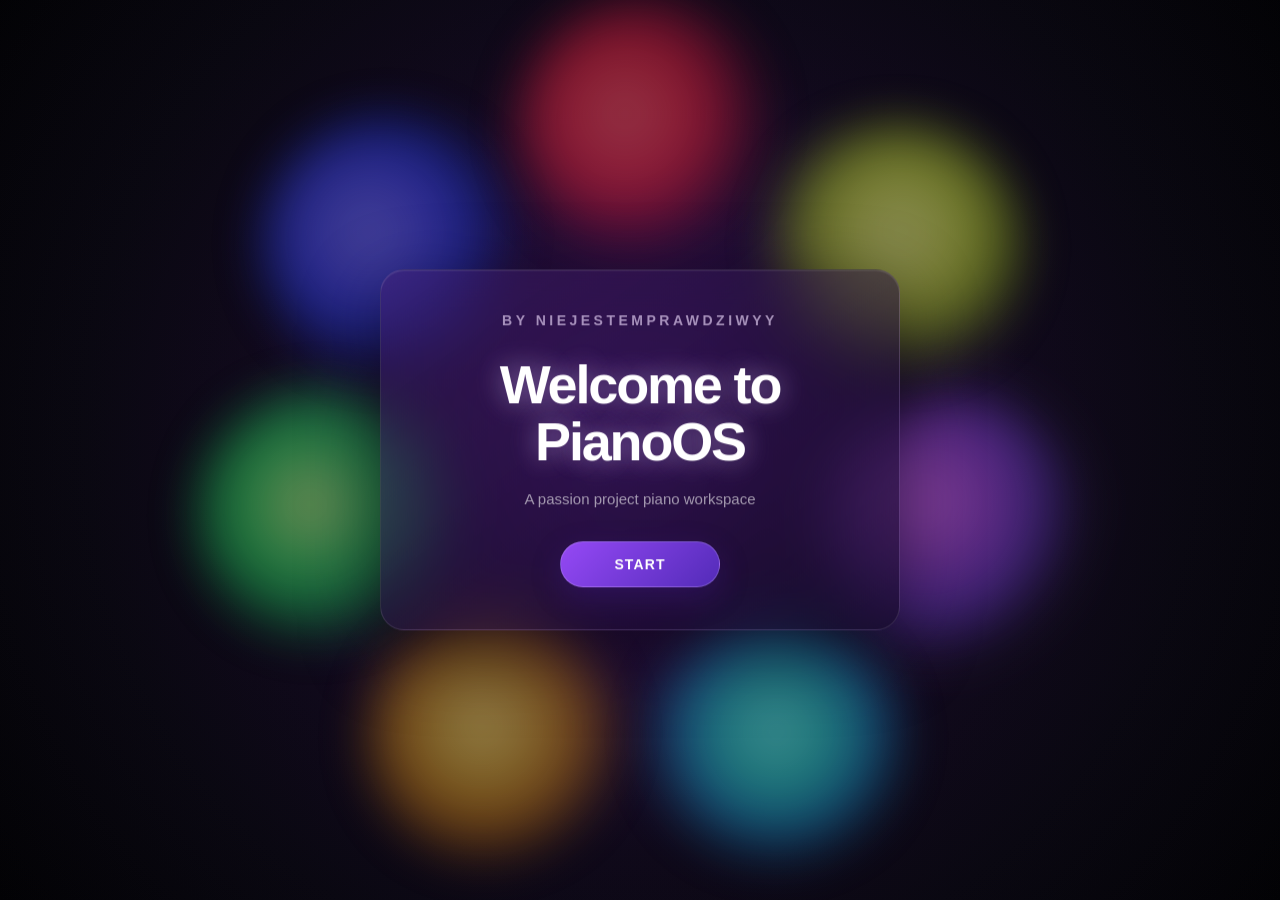
==== cacabaka.html @ e8f11163 "modified:   README.md 	new file:   assets/piano/A.mp3 	new file:   assets/piano/A_1.mp3 	new file:  " ====
<!DOCTYPE html>
<html lang="en">

<head>
    <meta charset="UTF-8">
    <meta
        name="viewport"
        content="width=device-width, initial-scale=1.0"
    >

    <title>PianoOS</title>

    <link
        rel="stylesheet"
        href="styl.css"
    >
</head>

<body>

<main class="screen1">

    <div
        class="background"
        id="background"
    >

        <div
            class="background-vignette"
        ></div>

        <canvas
            id="starCanvas"
            aria-hidden="true"
        ></canvas>

        <canvas
            id="impactCanvas"
            aria-hidden="true"
        ></canvas>

        <div
            class="implosion-core"
            aria-hidden="true"
        ></div>

        <div class="swiec glow1"></div>
        <div class="swiec glow2"></div>
        <div class="swiec glow3"></div>
        <div class="swiec glow4"></div>
        <div class="swiec glow5"></div>
        <div class="swiec glow6"></div>
        <div class="swiec glow7"></div>

        <div
            class="impact-flash"
            id="impactFlash"
            aria-hidden="true"
        ></div>

    </div>

    <section
        class="welcomecard1"
        id="welcomeCard"
    >

        <div class="logo1">
            by Niejestemprawdziwyy
        </div>

        <div class="content1">

            <h1>
                Welcome to PianoOS
            </h1>

            <p class="jakistekst">
                A passion project piano workspace
            </p>

            <button
                id="startButton"
                class="startButton"
                type="button"
            >
                Start
            </button>

        </div>

    </section>

    <section class="pianoUI" id="pianoUI"
    >
        <div class="appWindows" id="appWindows">

        <section class="appWin" id="NotepadWin" data-app="Notepad">
            <header class="appWinTitlebar">
                <div class="appWinTitle">
                <span class="appWinIcon">
                    📝
                </span>

                <span>
                     Notepad
                </span>
                </div>

                <div class="appWinControls">
                    <button class="appWinButtonMinimize" data-app="Notepad" type="button" aria-label="Minimize">_</button>

                    <button class="appWinButtonClose" data-app="Notepad" type="button" aria-label="Close">x</button>
                </div>

                </header>

                <div class="appWinContent">
                    <textarea class="notepad-textarea" id="notepadTextarea" placeholder="Notepad, not 'Note pad'" spellcheck="true"></textarea>
                    </div>
        </section>

            <section class="appWin" id="SettingsWin" data-app="Settings">
                <header class="appWinTitlebar">
                        <div class="appWinTitle">
                            <span class="appWinIcon">
                                 ⚙︎
                            </span>

                            <span>
                                Settings
                                </span>
                        </div>

                <div class="appWinControls">
                    <button class="appWinButtonMinimize" data-app="Settings" type="button" aria-label="Minimize">_</button>

                    <button class="appWinButtonClose" data-app="Settings" type="button" aria-label="Close">x</button>
                </div>

                </header>

                <div class="appWinContent">
                    <div class="settings-container">
                        <div class="settings-container">

                                <div class="settings-section">

                                    <h3>
                                        Audio
                                    </h3>

                                    <div class="setting-row">

                                        <div class="setting-info">

                                            <span>
                                                Master
                                            </span>

                                            <small>
                                                Overall volume
                                            </small>

                                        </div>

                                        <input
                                            id="masterVolume"
                                            type="range"
                                            min="0"
                                            max="1"
                                            step="0.01"
                                            value="1"
                                        >

                                    </div>

                                    <div class="setting-row">

                                        <div class="setting-info">

                                            <span>
                                                Piano
                                            </span>

                                            <small>
                                                Virtual piano volume
                                            </small>

                                        </div>

                                        <input
                                            id="pianoVolume"
                                            type="range"
                                            min="0"
                                            max="1"
                                            step="0.01"
                                            value="0.8"
                                        >

                                    </div>

                                    <div class="setting-row">

                                        <div class="setting-info">

                                            <span>
                                                Metronome
                                            </span>

                                            <small>
                                                Metronome click volume
                                            </small>

                                        </div>

                                        <input
                                            id="metronomeVolume"
                                            type="range"
                                            min="0"
                                            max="1"
                                            step="0.01"
                                            value="0.7"
                                        >

                                    </div>

                                </div>

                            </div>
                    </div>
                </div>
                 </section>

                 <section class="appWin" id="MetronomeWin" data-app="Metronome">
                    <header class="appWinTitlebar">
                        <div class="appWinTitle">
                        <span class="appWinIcon">
                           ♫
                        </span>

                        <span>
                            Metronome
                        </span>
                        </div>

                        <div class="appWinControls">
                            <button class="appWinButtonMinimize" data-app="Metronome" type="button" aria-label="Minimize">_</button>

                            <button class="appWinButtonClose" data-app="Metronome" type="button" aria-label="Close">x</button>
                        </div>

                        </header>

                        <div class="appWinContent">

                                <div class="metronomeBpm">
                                    <span id="metronomeBPM" class="metronomeBpmValue">120</span>
                                    <span class="metronomeBpmLabel">BPM</span>
                                </div>

                                <input type="range" class="metronome-slider" id="metronomeSlider" min="30" max="360" value="120">
                                    <div class="metronome-controls">

                                    <button id="metronomeStartStop" class="metronome-button">Start</button>
                                    <button id="metronomePlus" class="metronome-button">+</button>
                                    <button id="metronomeMinus" class="metronome-button">-</button>
                                        </div>

                        </div>
                     </section>

        </div>
        <header class="piano-hud">

            <div class="headtekst">
                PianoOS
            </div>

            <div class="topInfo">

                <span id="topTekst">
                    Niejestemprawdziwyy's Workspace
                </span>
                <span class="hud-separator">
                    •
                </span>

                <span id="tempo">

                </span>

            </div>

            <div class="hud-right">

                <div class="connectionStatus">

                    <span
                        class="connection-indicator"
                        id="connectionIndicator"
                    ></span>

                    <span id="midiStatus">
                        Keyboard ready
                    </span>

                </div>

                <div class="hud-actions">

                    <button
                        id="playButton"
                        type="button"
                        aria-label="Play"
                    >
                        ▶
                    </button>
                    <button
                        id="stopButton"
                        type="button"
                        aria-label="Stop"
                    >
                        ■
                    </button>
                    <button
                        id="recordButton"
                        type="button"
                        aria-label="Record"
                    >
                        ●
                    </button>
                    <button
                        id="hideVkeyboard"
                        class="hide-vkeyboard"
                        type="button"
                        aria-label="Hide virtual keyboard"
                        aria-pressed="false"
                    >
                        ▼
                    </button>

                </div>

            </div>

        </header>

        <aside class="appDock" id="appDock">

    <button
        class="dockButton"
        id="openNotepad"
        type="button"
        title="Notepad"
    >
        📝
    </button>

    <button
        class="dockButton"
        id="openMetronome"
        type="button"
        title="Metronome"
    >
        ♫
    </button>

    <button
        class="dockButton"
        id="openSettings"
        type="button"
        title="Settings"
    >
        ⚙
    </button>

</aside>

        <div
            class="visualizer"
            id="visualizer"
        >

            <div class="visualizer-grid"></div>

            <canvas
                id="noteCanvas"
                aria-hidden="true"
            ></canvas>

        </div>

        <canvas
            id="particleCanvas"
            aria-hidden="true"
        ></canvas>

        <div class="piano-area">

            <div
                class="piano"
                id="piano"
                aria-label="Virtual piano"
            >

                <div
                    class="piano-keys"
                    id="pianoKeys"
                ></div>

            </div>

        </div>

    </section>

    <div
        class="tenpopup"
        id="tenpopup"
        aria-hidden="true"
    >

        <div class="tenpopup-content">

            <div class="popup-icon">
                🎹
            </div>

            <h2>
                Yo, Human!
            </h2>

            <p>
                For the best experience, connect a MIDI
                keyboard to your computer and then allow
                PianoOS to access it.
            </p>

            <div class="popup-actions">

                <button
                    id="midiTAK"
                    type="button"
                >
                    Enable MIDI
                </button>

                <button
                    id="midiNIE"
                    type="button"
                >
                    Nah, I'm good
                </button>

            </div>

        </div>

    </div>

    <div class="popupMidiTak" id="popupMidiTak" aria-hidden="true">
        <p></p>
    </div>

</main>

<script src="rooob.js"></script>

</body>
</html>
---- styl.css ----
* {
    box-sizing: border-box;
}

html,
body {
    width: 100%;
    height: 100%;
    margin: 0;
}

body {
    overflow: hidden;

    font-family: Arial, sans-serif;

    background: #030308;

    color: white;
}

.screen1 {
    position: relative;

    width: 100vw;
    height: 100vh;

    overflow: hidden;

    isolation: isolate;
}

.background {
    position: absolute;
    inset: 0;

    overflow: hidden;

    --backgroundbrightness: 1;

    background:
        radial-gradient(
            circle at 50% 48%,
            #26063e 0%,
            #10091b 35%,
            #07070d 70%,
            #020204 100%
        );
}

.background::after {
    content: "";

    position: absolute;
    inset: -30%;

    z-index: 1;

    background:
        radial-gradient(
            circle at center,
            rgba(110, 48, 180, 0.25) 0%,
            rgba(50, 20, 80, 0.10) 32%,
            transparent 65%
        );

    pointer-events: none;

    animation:
        sidesPulse 4s ease-in-out infinite;
}

.background-vignette {
    position: absolute;
    inset: 0;

    z-index: 20;

    pointer-events: none;

    background:
        radial-gradient(
            circle at center,
            transparent 30%,
            rgba(0, 0, 0, 0.24) 65%,
            rgba(0, 0, 0, 0.82) 100%
        );

    opacity:
        calc(1 - var(--backgroundbrightness));
}

#starCanvas {
    position: absolute;
    inset: 0;

    z-index: 0;

    width: 100%;
    height: 100%;

    opacity: 0;

    pointer-events: none;

    transition:
        opacity 2s ease;
}

.background.post-impact #starCanvas {
    opacity: 1;
}

#impactCanvas {
    position: absolute;
    inset: 0;

    z-index: 15;

    width: 100%;
    height: 100%;

    pointer-events: none;
}

.swiec {
    position: absolute;

    top: 50%;
    left: 50%;

    width: var(--blobsize);
    height: var(--blobsize);

    margin:
        calc(var(--blobsize) / -2)
        0
        0
        calc(var(--blobsize) / -2);

    border-radius: 50%;

    opacity: 0.58;

    filter: blur(24px);

    pointer-events: none;

    will-change:
        transform,
        opacity,
        filter;

    z-index: 2;

    transition:
        opacity 320ms ease,
        filter 320ms ease;
}

.glow1,
.glow2,
.glow3,
.glow4,
.glow5,
.glow6,
.glow7 {
    --blobsize:
        min(20vw, 270px);
}

.glow1 {
    background:
        radial-gradient(
            circle at 38% 40%,
            #e46eff 0%,
            #8b3ccc 35%,
            #5e35bd 50%,
            transparent 72%
        );
}

.glow2 {
    background:
        radial-gradient(
            circle at 50% 45%,
            #63fff0 0%,
            #1ecbbd 33%,
            #1683c4 50%,
            transparent 72%
        );
}

.glow3 {
    background:
        radial-gradient(
            circle at 45% 45%,
            #ffe66b 0%,
            #d39c20 34%,
            #b36710 50%,
            transparent 72%
        );
}

.glow4 {
    background:
        radial-gradient(
            circle at 45% 45%,
            #c7ff84 0%,
            #31d65d 34%,
            #15af50 50%,
            transparent 72%
        );
}

.glow5 {
    background:
        radial-gradient(
            circle at 42% 45%,
            #7376ff 0%,
            #4144ec 35%,
            #1933c8 50%,
            transparent 72%
        );
}

.glow6 {
    background:
        radial-gradient(
            circle at 42% 45%,
            #ff5b66 0%,
            #ed243d 35%,
            #a31336 50%,
            transparent 72%
        );
}

.glow7 {
    background:
        radial-gradient(
            circle at 52% 42%,
            #efff83 0%,
            #cadb3d 34%,
            #89a918 50%,
            transparent 72%
        );
}

.background.post-impact .swiec {
    opacity: 0 !important;
    filter: blur(60px) !important;
}

.background.post-impact::after {
    animation: none;

    opacity: 0;
}

.implosion-core {
    position: absolute;

    top: 50%;
    left: 50%;

    width: 100px;
    height: 100px;

    margin:
        -50px
        0
        0
        -50px;

    border-radius: 50%;

    z-index: 10;

    pointer-events: none;

    opacity: 0.12;

    transform:
        scale(0.35);

    background:
        radial-gradient(
            circle,
            rgba(255,255,255,1) 0%,
            rgba(232,190,255,0.95) 12%,
            rgba(164,78,255,0.72) 26%,
            rgba(94,27,170,0.35) 45%,
            transparent 72%
        );

    filter:
        blur(7px);

    box-shadow:
        0 0 25px
        rgba(220,160,255,0.25),

        0 0 80px
        rgba(150,70,255,0.18);

    will-change:
        transform,
        opacity,
        filter;
}

.impact-flash {
    position: absolute;
    inset: 0;

    z-index: 18;

    pointer-events: none;

    opacity: 0;

    background:
        radial-gradient(
            circle at center,
            rgba(255,255,255,0.98) 0%,
            rgba(226,188,255,0.72) 7%,
            rgba(160,80,255,0.28) 22%,
            transparent 60%
        );
}

.welcomecard1 {
    position: absolute;

    left: 50%;
    top: 50%;

    transform:
        translate(-50%, -50%);

    z-index: 30;

    width:
        min(
            520px,
            calc(100vw - 40px)
        );

    padding:
        42px 38px;

    border:
        1px solid
        rgba(255,255,255,0.11);

    border-radius: 24px;

    text-align: center;

    background:
        linear-gradient(
            145deg,
            rgba(68, 31, 112, 0.48),
            rgba(18, 8, 34, 0.62)
        );

    backdrop-filter:
        blur(22px);

    box-shadow:
        0 20px 80px
        rgba(0,0,0,0.45),

        inset 0 1px 0
        rgba(255,255,255,0.08);

    transition:
        opacity 0.8s ease,
        transform 1s
        cubic-bezier(
            0.16,
            1,
            0.3,
            1
        ),
        filter 1s ease;
}

.logo1 {
    margin-bottom: 28px;

    font-size: 14px;
    font-weight: 700;

    letter-spacing: 0.25em;

    text-transform: uppercase;

    color:
        rgba(225, 207, 242, 0.68);
}

h1 {
    margin: 0;

    font-size:
        clamp(32px, 5vw, 54px);

    line-height: 1.05;

    letter-spacing: -0.04em;

    text-shadow:
        0 0 34px
        rgba(255, 255, 255, 0.28),

        0 0 24px
        rgba(194, 143, 255, 0.3);
}

.jakistekst {
    margin:
        18px auto
        30px;

    max-width: 380px;

    font-size: 15px;

    line-height: 1.6;

    color:
        rgba(255,255,255,0.58);
}

.startButton {
    position: relative;

    min-width: 160px;

    padding:
        14px 28px;

    border:
        1px solid
        rgba(255,255,255,0.18);

    border-radius: 999px;

    color: white;

    font-size: 14px;
    font-weight: 700;

    letter-spacing: 0.08em;

    text-transform: uppercase;

    cursor: pointer;

    background:
        linear-gradient(
            135deg,
            rgba(155,77,255,0.95),
            rgba(90,48,200,0.90)
        );

    box-shadow:
        0 0 0
        rgba(160,90,255,0),

        0 10px 30px
        rgba(80,30,180,0.25);

    transition:
        transform 0.25s ease,
        box-shadow 0.25s ease,
        filter 0.25s ease;
}

.startButton:hover {
    transform:
        translateY(-2px);

    filter:
        brightness(1.12);

    box-shadow:
        0 0 30px
        rgba(176,93,255,0.35),

        0 12px 40px
        rgba(80,30,180,0.35);
}

.startButton:active {
    transform:
        translateY(1px)
        scale(0.98);
}

.startButton:disabled {
    cursor: default;
}

.pianoUI {
    position: fixed;
    inset: 0;

    z-index: 40;

    overflow: hidden;

    opacity: 0;
    visibility: hidden;

    pointer-events: none;

    transform:
        scale(1.035)
        translateY(12px);

    filter: blur(10px);

    transition:
        opacity 1.1s ease,
        transform 1.2s
        cubic-bezier(
            0.16,
            1,
            0.3,
            1
        ),
        filter 1.1s ease,
        visibility 0s linear 1.1s;
}

.pianoUI.visible {
    opacity: 1;

    visibility: visible;

    pointer-events: auto;

    transform:
        scale(1)
        translateY(0);

    filter: blur(0);

    transition-delay: 0s;
}

.piano-hud {
    position: absolute;

    top: 0;
    left: 0;
    right: 0;

    z-index: 60;

    display: grid;

    grid-template-columns:
        1fr
        auto
        1fr;

    align-items: center;

    min-height: 70px;

    padding:
        14px 22px;

    border-bottom:
        1px solid
        rgba(255,255,255,0.06);

    background:
        linear-gradient(
            to bottom,
            rgba(17, 7, 33, 0.88),
            rgba(7, 3, 16, 0.7)
        );

    backdrop-filter:
        blur(16px);

    box-shadow:
        0 8px 26px
        rgba(5, 2, 12, 0.38),

        inset 0 -1px 0
        rgba(155, 77, 255, 0.14);
}

.headtekst {
    font-size: 14px;

    font-weight: 700;

    letter-spacing: 0.18em;

    text-transform: uppercase;

    color:
        rgba(255,255,255,0.78);

    text-shadow:
        0 0 10px
        rgba(210, 169, 255, 0.7);
}

.topInfo {
    display: flex;

    align-items: center;

    gap: 10px;

    font-size: 12px;

    color:
        rgba(255,255,255,0.42);
}

.hud-separator {
    opacity: 0.3;
}

.hud-right {
    justify-self: end;

    display: flex;

    align-items: center;

    gap: 14px;
}

.connectionStatus {
    display: flex;

    align-items: center;

    gap: 8px;

    font-size: 11px;

    color:
        rgba(255,255,255,0.5);
}

.connection-indicator {
    width: 7px;
    height: 7px;

    border-radius: 50%;

    background:
        rgba(150, 150, 160, 0.45);

    box-shadow: none;

    transition:
        background 0.25s ease,
        box-shadow 0.25s ease;
}

.connection-indicator.connected {
    background:
        #d6a1ff;

    box-shadow:
        0 0 14px
        rgba(214, 161, 255, 0.85);
}

.hud-actions {
    display: flex;

    align-items: center;

    gap: 6px;
}

.hud-actions button {
    width: 32px;
    height: 32px;

    padding: 0;

    border:
        1px solid
        rgba(155, 77, 255, 0.26);

    border-radius: 50%;

    color:
        rgba(255,255,255,0.72);

    background:
        rgba(109, 57, 171, 0.32);

    cursor: pointer;

    transition:
        background 0.2s ease,
        transform 0.2s ease,
        color 0.2s ease;
}

.hud-actions button:hover {
    transform:
        translateY(-1px);

    color: white;

    background:
        rgba(155, 77, 255, 0.38);
}

.hide-vkeyboard {
    margin-left: 5px;

    color:
        rgba(255,255,255,0.45) ;

    background:
        rgba(28, 9, 49, 0.48) ;

    border-color:
        rgba(255,255,255,0.08) ;

    backdrop-filter:
        blur(8px);

    transition:
        transform 0.45s
        cubic-bezier(
            0.16,
            1,
            0.3,
            1
        ),
        background 0.2s ease;
}

.visualizer {
    position: absolute;

    inset: 70px 0 0 0;

    overflow: hidden;
}

.visualizer-grid {
    position: absolute;
    inset: 0;

    opacity: 0.25;

    background:
        linear-gradient(
            rgba(255,255,255,0.022) 1px,
            transparent 1px
        ),
        linear-gradient(
            90deg,
            rgba(255,255,255,0.022) 1px,
            transparent 1px
        );

    background-size:
        50px 50px;

    mask-image:
        linear-gradient(
            to bottom,
            black,
            transparent 88%
        );
}

#noteCanvas {
    position: absolute;
    inset: 0;

    width: 100%;
    height: 100%;

    pointer-events: none;
}

#particleCanvas {
    position: fixed;
    inset: 0;

    z-index: 70;

    width: 100%;
    height: 100%;

    pointer-events: none;
}

.piano-area {
    position: absolute;

    left: 0;
    right: 0;
    bottom: 0;

    z-index: 50;

    width: 100%;

    height:
        clamp(
            145px,
            22.5vh,
            243px
        );

    padding:
        0 16px 0;

    transform:
        translateY(0);

    transition:
        transform 700ms
        cubic-bezier(
            0.16,
            1,
            0.3,
            1
        );
}

.piano-area.keyboard-hidden {
    transform:
        translateY(100%);
}

.piano {
    position: relative;

    width: 100%;
    height: 100%;

    overflow: visible;

    border:
        1px solid
        rgba(255,255,255,0.10);

    border-bottom:
        0;

    border-radius:
        16px 16px 0 0;

    background:
        linear-gradient(
            to bottom,
            rgba(12,11,20,0.96),
            rgba(3,3,8,0.99)
        );

    box-shadow:
        0 -24px 80px
        rgba(0,0,0,0.62),

        inset 0 1px 0
        rgba(255,255,255,0.07);
}

.piano-keys {
    position: relative;

    width: 100%;
    height: 100%;
}

.key {
    position: absolute;

    user-select: none;

    touch-action: none;

    cursor: pointer;

    transition:
        transform 80ms ease,
        background 120ms ease,
        box-shadow 120ms ease,
        filter 120ms ease;
}

.key.white {
    bottom: 0;

    height: 100%;

    border:
        1px solid
        rgba(10,10,15,0.85);

    border-radius:
        0 0 7px 7px;

    background:
        linear-gradient(
            to bottom,
            #ffffff 0%,
            #eeeeee 55%,
            #cfcfcf 100%
        );

    box-shadow:
        inset 0 -5px 8px
        rgba(0,0,0,0.12);

    z-index: 1;
}

.key.black {
    top: 0;

    height: 62%;

    border:
        1px solid
        rgba(255,255,255,0.07);

    border-radius:
        0 0 5px 5px;

    background:
        linear-gradient(
            to bottom,
            #282630,
            #0a0910 75%,
            #020205 100%
        );

    box-shadow:
        inset 0 -3px 5px
        rgba(0,0,0,0.6),

        0 6px 8px
        rgba(0,0,0,0.45);

    z-index: 10;
}

.key.white.active {
    z-index: 8;

    transform:
        translateY(4px);

    background:
        linear-gradient(
            to bottom,
            #ffffff,
            #e6d7ff 60%,
            #b995ff 100%
        );

    box-shadow:
        inset 0 4px 8px
        rgba(80,40,160,0.18),

        0 -5px 22px
        rgba(185,120,255,0.78),

        0 -14px 54px
        rgba(130,70,255,0.42);

    filter:
        brightness(1.08);
}

.key.black.active {
    z-index: 11;

    transform:
        translateY(4px);

    background:
        linear-gradient(
            to bottom,
            #9b74ff,
            #432071 65%,
            #13081f 100%
        );

    box-shadow:
        0 -5px 18px
        rgba(150,90,255,0.95),

        0 -13px 42px
        rgba(115,65,255,0.5);

    filter:
        brightness(1.25);
}

.key-label {
    position: absolute;

    left: 50%;

    bottom: 11px;

    transform:
        translateX(-50%);

    white-space: nowrap;

    pointer-events: none;

    font-size: 9px;

    font-weight: 600;

    letter-spacing: 0.02em;

    color:
        rgba(30,25,40,0.48);

    transition:
        color 100ms ease,
        text-shadow 100ms ease;
}

.key.black .key-label {
    bottom: 7px;

    font-size: 7px;

    color:
        rgba(255,255,255,0.42);
}

.key.active .key-label {
    color:
        rgba(255,255,255,0.95);

    text-shadow:
        0 0 8px
        rgba(190,140,255,0.8);
}

.tenpopup {
    position: fixed;
    inset: 0;

    z-index: 100;

    display: flex;

    align-items: center;
    justify-content: center;

    padding: 20px;

    opacity: 0;
    visibility: hidden;

    pointer-events: none;

    background:
        rgba(0,0,0,0.42);

    backdrop-filter:
        blur(10px);

    transition:
        opacity 0.35s ease,
        visibility 0.35s ease;
}

.tenpopup.active {
    opacity: 1;

    visibility: visible;

    pointer-events: auto;
}

.tenpopup-content {
    width:
        min(
            480px,
            100%
        );

    padding: 34px;

    border:
        1px solid
        rgba(255,255,255,0.12);

    border-radius: 24px;

    text-align: center;

     background:
        linear-gradient(
            145deg,
            rgba(66, 31, 109, 0.76),
            rgba(17, 7, 33, 0.84)
        );
    box-shadow:
        0 30px 100px
        rgba(0,0,0,0.55);

    transform:
        translateY(15px)
        scale(0.98);

    transition:
        transform 0.4s
        cubic-bezier(
            0.16,
            1,
            0.3,
            1
        );
}

.tenpopup.active
.tenpopup-content {
    transform:
        translateY(0)
        scale(1);
}

.popup-icon {
    font-size: 42px;

    margin-bottom: 15px;
}

.tenpopup h2 {
    margin:
        0 0 12px;
}

.tenpopup p {
    margin: 0;

    line-height: 1.6;

    color:
        rgba(255,255,255,0.62);
}

.popup-actions {
    display: flex;

    align-items: center;
    justify-content: center;

    gap: 12px;

    margin-top: 25px;

    flex-wrap: wrap;
}

.popup-actions button {
    padding:
        12px 20px;

    border:
        1px solid
        rgba(255,255,255,0.13);

    border-radius: 999px;

    color: white;

    cursor: pointer;

    background:
        rgba(90, 43, 143, 0.24);

    transition:
        transform 0.2s ease,
        background 0.2s ease;
}

.popup-actions button:hover {
    transform:
        translateY(-1px);

    background:
        rgba(155, 77, 255, 0.3);
}

#midiTAK {
    background:
        linear-gradient(
            135deg,
            #8c49ff,
            #5632c9
        );
    box-shadow:
         0 0 30px
        rgba(141, 86, 228, 0),

         0 0 30px
        rgba(203, 186, 237, 0.25);
}

.popupMidiTak {
    position: fixed;

    top: 82px;
    right: 18px;

    z-index: 120;

    padding:
        10px 14px;

    border:
        1px solid
        rgba(255,255,255,0.10);

    border-radius: 12px;

    background:
        rgba(18,12,29,0.76);

    backdrop-filter:
        blur(12px);

    box-shadow:
        0 12px 35px
        rgba(0,0,0,0.35);

    opacity: 0;
    visibility: hidden;

    transform:
        translateY(-10px);

    pointer-events: none;

    transition:
        opacity 0.35s ease,
        transform 0.35s ease,
        visibility 0.35s ease;
}

.popupMidiTak.visible {
    opacity: 1;

    visibility: visible;

    transform:
        translateY(0);
}

.popupMidiTak p {
    margin: 0;

    font-size: 12px;

    color:
        rgba(255,255,255,0.82);
}

@keyframes sidesPulse {

    0%,
    100% {
        opacity: 0.30;

        transform:
            scale(0.99);
    }

    50% {
        opacity: 0.44;

        transform:
            scale(1.015);
    }
}

@media (max-width: 800px) {

    .piano-hud {
        grid-template-columns:
            1fr
            auto;

        gap: 8px;

        min-height: 62px;

        padding:
            10px 14px;
    }

    .topInfo {
        display: none;
    }

    .hud-right {
        gap: 8px;
    }

    .connectionStatus {
        display: none;
    }

    .visualizer {
        inset: 62px;
    }

    .piano-area {
        height:
            clamp(
                130px,
                21vh,
                190px
            );

        padding-left: 8px;
        padding-right: 8px;
    }

    .piano {
        border-radius:
            12px 12px 0 0;
    }

    .key-label {
        bottom: 8px;

        font-size: 7px;
    }

    .key.black .key-label {
        bottom: 5px;

        font-size: 6px;
    }

    .tenpopup-content {
        padding:
            28px 22px;
    }
}

@media (prefers-reduced-motion: reduce) {

    *,
    *::before,
    *::after {
        animation-duration: 0.01ms !important;

        animation-iteration-count:
            1 !important;

        transition-duration:
            0.01ms !important;
    }
}

.app-windows {
    position: absolute;

    inset: 0;

    z-index: 80;

    pointer-events: none;
}

.appWin {
    position: absolute;

    left: 50%;
    top: 50%;

    width: 420px;
    min-height: 260px;

    display: flex;

    flex-direction: column;

    overflow: hidden;

    pointer-events: auto;

    border:
        1px solid
        rgba(255, 255, 255, 0.16);

    border-radius: 18px;

    background:
        linear-gradient(
            145deg,
            rgba(66, 31, 109, 0.68),
            rgba(17, 7, 33, 0.82)
        );

    backdrop-filter:
        blur(24px)
        saturate(130%);

    box-shadow:
        0 25px 70px
        rgba(0, 0, 0, 0.45),

        inset 0 1px 0
        rgba(255, 255, 255, 0.13),

        inset 0 -1px 0
        rgba(0, 0, 0, 0.18);

    opacity: 0;

    visibility: hidden;

    transform:
        translate(-50%, -50%)
        scale(0.95);

    transition:
        opacity 220ms ease,
        transform 280ms
        cubic-bezier(
            0.16,
            1,
            0.3,
            1
        ),
        visibility 220ms ease;
}

.appWin.active {

    opacity: 1;

    visibility: visible;

    transform:
        translate(-50%, -50%)
        scale(1);
}

.appWin.dragging {

    transition: none;
}

.appWinTitlebar {

    height: 46px;

    display: flex;

    align-items: center;

    justify-content: space-between;

    padding:
        0 10px 0 14px;

    border-bottom:
        1px solid
        rgba(255, 255, 255, 0.09);

    background:
        linear-gradient(
            to right,
            rgba(155, 77, 255, 0.22),
            rgba(63, 26, 104, 0.12)
        );

    user-select: none;

    cursor: grab;
}

.appWinTitlebar:active {
    cursor: grabbing;
}

.appWinTitle {

    display: flex;

    align-items: center;

    gap: 9px;

    font-size: 13px;

    font-weight: 600;

    color:
        rgba(255, 255, 255, 0.9);
}

.appWinIcon {

    display: flex;

    align-items: center;
    justify-content: center;

    width: 24px;
    height: 24px;

    border-radius: 7px;

    background:
        rgba(155, 77, 255, 0.16);
}

.appWinControls {

    display: flex;

    gap: 4px;
}

.appWinButton,
.appWinControls button {

    width: 28px;
    height: 28px;

    padding: 0;

    border:
        1px solid
        rgba(155, 77, 255, 0.2);

    border-radius: 50%;

    color:
        rgba(255,255,255,0.55);

    background:
        rgba(90, 43, 143, 0.22);

    cursor: pointer;

    font-size: 15px;

    transition:
        background 0.18s ease,
        color 0.18s ease;
}

.appWinButton:hover,
.appWinControls button:hover {

    color: white;

    background:
        rgba(155,77,255,0.36);

    box-shadow:
        0 0 12px
        rgba(155, 77, 255, 0.24);
}

.appWinButtonClose:hover {

    background:
        rgba(155,77,255,0.42);

    color:
        #f1ddff;
}

.appWinContent {

    flex: 1;

    min-height: 0;

    padding: 16px;
}

.notepadWin {
    padding: 0;
}

.notepad-textarea {

    width: 100%;
    height: 100%;

    min-height: 220px;

    resize: none;

    padding: 18px;

    border: 0;

    outline: none;

    color:
        rgba(255,255,255,0.9);

    font:
        14px/1.6
        Arial,
        sans-serif;

    background:
        linear-gradient(
            to bottom,
            rgba(255,255,255,0.035),
            rgba(255,255,255,0.015)
        );

    caret-color:
        #d6b7ff;
}

.notepad-textarea::placeholder {

    color:
        rgba(255,255,255,0.28);
}

.notepad-textarea:focus {

    background:
        linear-gradient(
            to bottom,
            rgba(255,255,255,0.045),
            rgba(255,255,255,0.018)
        );
}

.metronomeBpm {

    display: flex;

    flex-direction: column;

    align-items: center;

    justify-content: center;

    gap: 18px;
}

.metronomeBpm {

    display: flex;

    flex-direction: column;

    align-items: center;
}

.metronomeBpmValue {

    font-size: 64px;

    font-weight: 300;

    line-height: 1;

    letter-spacing: -0.05em;

    color:
        rgba(255,255,255,0.95);

    text-shadow:
        0 0 30px
        rgba(196,145,255,0.25);
}

.metronomeBpmLabel {

    margin-top: 5px;

    font-size: 10px;

    font-weight: 600;

    letter-spacing: 0.25em;

    color:
        rgba(255,255,255,0.42);
}

.metronome-slider {

    width: 80%;

    height: 8px;

    appearance: none;

    border-radius: 999px;

    background:
        linear-gradient(
            90deg,
            rgba(90, 48, 200, 0.78) 0%,
            rgba(155, 77, 255, 0.84) 55%,
            rgba(194, 111, 238, 0.92) 100%
        );

    box-shadow:
        0 0 14px
        rgba(155, 77, 255, 0.22),

        inset 0 1px 2px
        rgba(0, 0, 0, 0.35);

    cursor: pointer;

    margin-bottom: 16px;
}

.metronome-slider::-webkit-slider-thumb {
    width: 18px;
    height: 18px;

    appearance: none;

    border: 2px solid
        rgba(239, 218, 255, 0.95);

    border-radius: 50%;

    background:
        linear-gradient(
            145deg,
            #d18aff,
            #7929a9
        );

    box-shadow:
        0 0 12px
        rgba(194, 111, 238, 0.75);
}

.metronome-slider::-moz-range-thumb {
    width: 14px;
    height: 14px;

    border: 2px solid
        rgba(239, 218, 255, 0.95);

    border-radius: 50%;

    background:
        linear-gradient(
            145deg,
            #d18aff,
            #7929a9
        );

    box-shadow:
        0 0 12px
        rgba(194, 111, 238, 0.75);
}

.metronome-buttons,
.metronome-controls {

    display: flex;

    align-items: center;

    gap: 13px;

    margin-top: 4px;
}

.metronome-buttons button,
.metronome-controls button {

    min-width: 42px;
    height: 42px;

    border:
        1px solid
        rgba(155, 77, 255, 0.24);

    border-radius: 50%;

    color:
        rgba(255,255,255,0.78);

    background:
        linear-gradient(
            145deg,
            rgba(155, 77, 255, 0.82),
            rgba(90, 48, 200, 0.78)
        );

    box-shadow:
        0 5px 16px
        rgba(80, 30, 180, 0.2),

        inset 0 1px 0
        rgba(255, 255, 255, 0.16);

    cursor: pointer;

    transition:
        background 0.18s ease,
        transform 0.18s ease;
}

.metronome-buttons button:hover,
.metronome-controls button:hover {

    background:
        linear-gradient(
            145deg,
            rgba(175, 91, 255, 0.9),
            rgba(103, 57, 218, 0.86)
        );

    box-shadow:
        0 0 14px
        rgba(155, 77, 255, 0.25);

    transform:
        translateY(-1px);
}

.metronome-controls #metronomeStartStop {
    min-width: 92px;

    padding:
        0 18px;

    border-radius: 999px;
}

.metronome-start {

    min-width: 110px;

    padding: 11px 20px;

    border:
        1px solid
        rgba(255,255,255,0.12);

    border-radius: 999px;

    color: white;

    background:
        linear-gradient(
            135deg,
            rgba(155,77,255,0.95),
            rgba(90,48,200,0.92)
        );

    cursor: pointer;

    box-shadow:
        0 10px 25px
        rgba(80,30,180,0.25),

        0 0 18px
        rgba(155, 77, 255, 0.2);
}

#notepadWindow {

    left: 32%;

    top: 42%;
}

#metronomeWindow {

    left: 68%;

    top: 42%;

    width: 330px;

    min-height: 290px;
}

@media (max-width: 800px) {

    .app-window {

        width:
            calc(100vw - 30px);

        max-width:
            420px;
    }

    #notepadWindow,
    #metronomeWindow {

        left: 50%;

        top: 50%;

        width:
            calc(100vw - 30px);
    }
}

.appDock {
    position: fixed;

    top: 50%;
    right: 18px;

    z-index: 95;

    display: flex;

    flex-direction: column;

    gap: 8px;

    padding: 8px;

    border:
        1px solid
        rgba(255,255,255,0.08);

    border-radius: 14px;

    background:
        rgba(25, 10, 47, 0.78);

    backdrop-filter:
        blur(16px);

    box-shadow:
        0 15px 40px
        rgba(0,0,0,0.30);

    transform:
        translateY(-50%);
}

.dockButton {
    width: 42px;
    height: 42px;

    display: flex;

    align-items: center;
    justify-content: center;

    padding: 0;

    border:
        1px solid
        rgba(255,255,255,0.08);

    border-radius: 11px;

    font-size: 18px;

    color:
        rgba(255,255,255,0.72);

    background:
        rgba(90, 43, 143, 0.24);

    cursor: pointer;

    transition:
        transform 0.2s ease,
        background 0.2s ease,
        color 0.2s ease,
        box-shadow 0.2s ease;
}

.dockButton:hover {
    transform:
        translateX(-2px);

    color: white;

    background:
        rgba(155,77,255,0.3);

    box-shadow:
        0 0 18px
        rgba(155,77,255,0.18);
}

.dockButton:active {
    transform:
        scale(0.94);
}

.settings-container {
    display: flex;

    flex-direction: column;

    gap: 18px;
}

.settings-section {
    display: flex;

    flex-direction: column;

    gap: 18px;
}

.settings-section h3 {

    margin: 0;

    font-size: 12px;

    font-weight: 600;

    letter-spacing: 0.12em;

    text-transform: uppercase;

    color:
        rgba(255,255,255,0.46);
}

.setting-row {

    display: grid;

    grid-template-columns:
        1fr
        130px;

    align-items: center;

    gap: 18px;

    padding-bottom: 14px;

    border-bottom:
        1px solid
        rgba(255,255,255,0.06);
}

.setting-info {

    display: flex;

    flex-direction: column;

    gap: 4px;
}

.setting-info span {

    font-size: 13px;

    color:
        rgba(255,255,255,0.88);
}

.setting-info small {

    font-size: 10px;

    line-height: 1.4;

    color:
        rgba(255,255,255,0.36);
}

.setting-row input[type="range"] {

    width: 130px;

    accent-color:
        #a86cff;

    cursor: pointer;
}
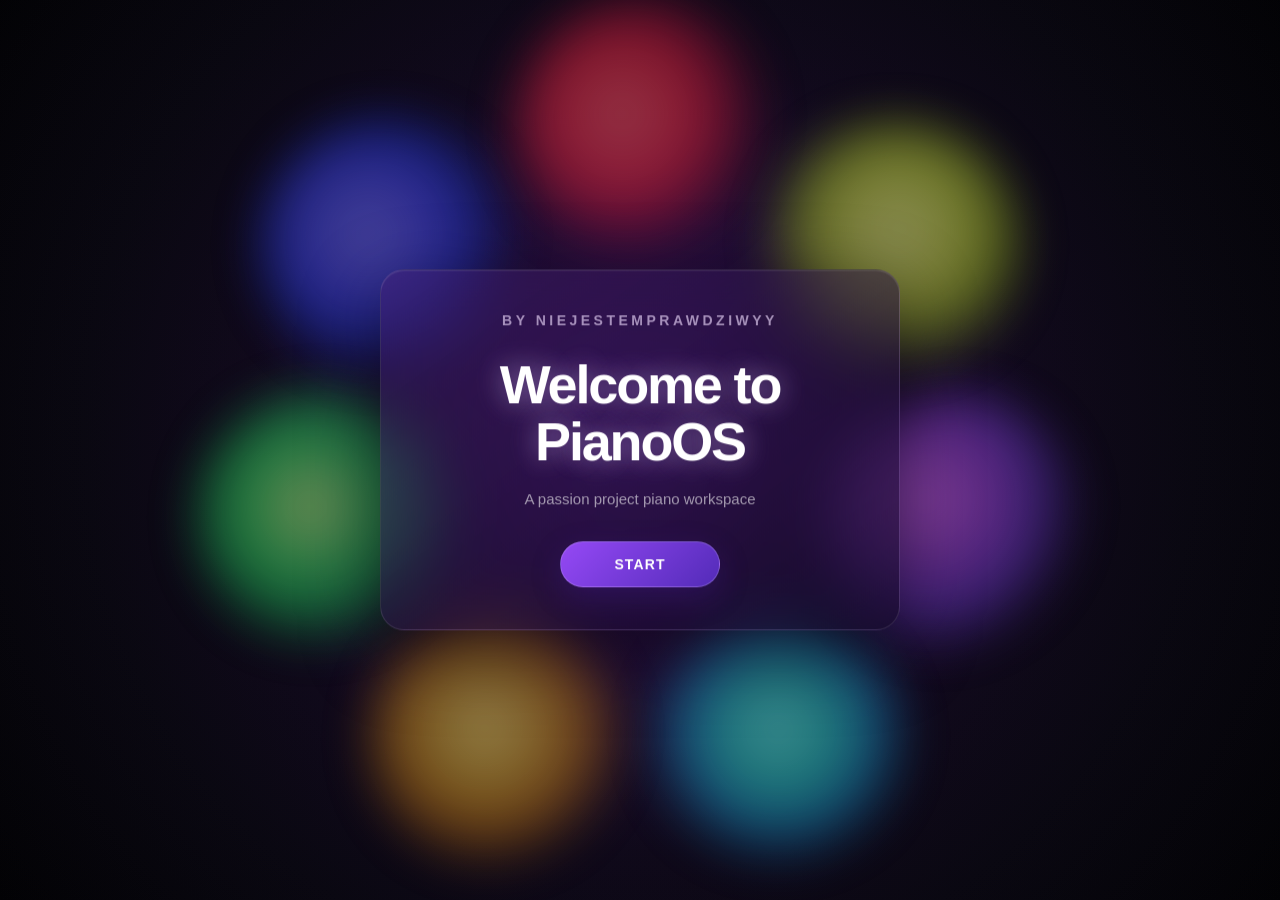
==== commit 08a026b1: "final (t" ====
--- a/cacabaka.html
+++ b/cacabaka.html
@@ -459,9 +459,7 @@
 
     </div>
 
-    <div class="popupMidiTak" id="popupMidiTak" aria-hidden="true">
-        <p></p>
-    </div>
+    <div class="popupMidiTak" id="popupMidiTak" aria-hidden="true"></div>
 
 </main>
 
